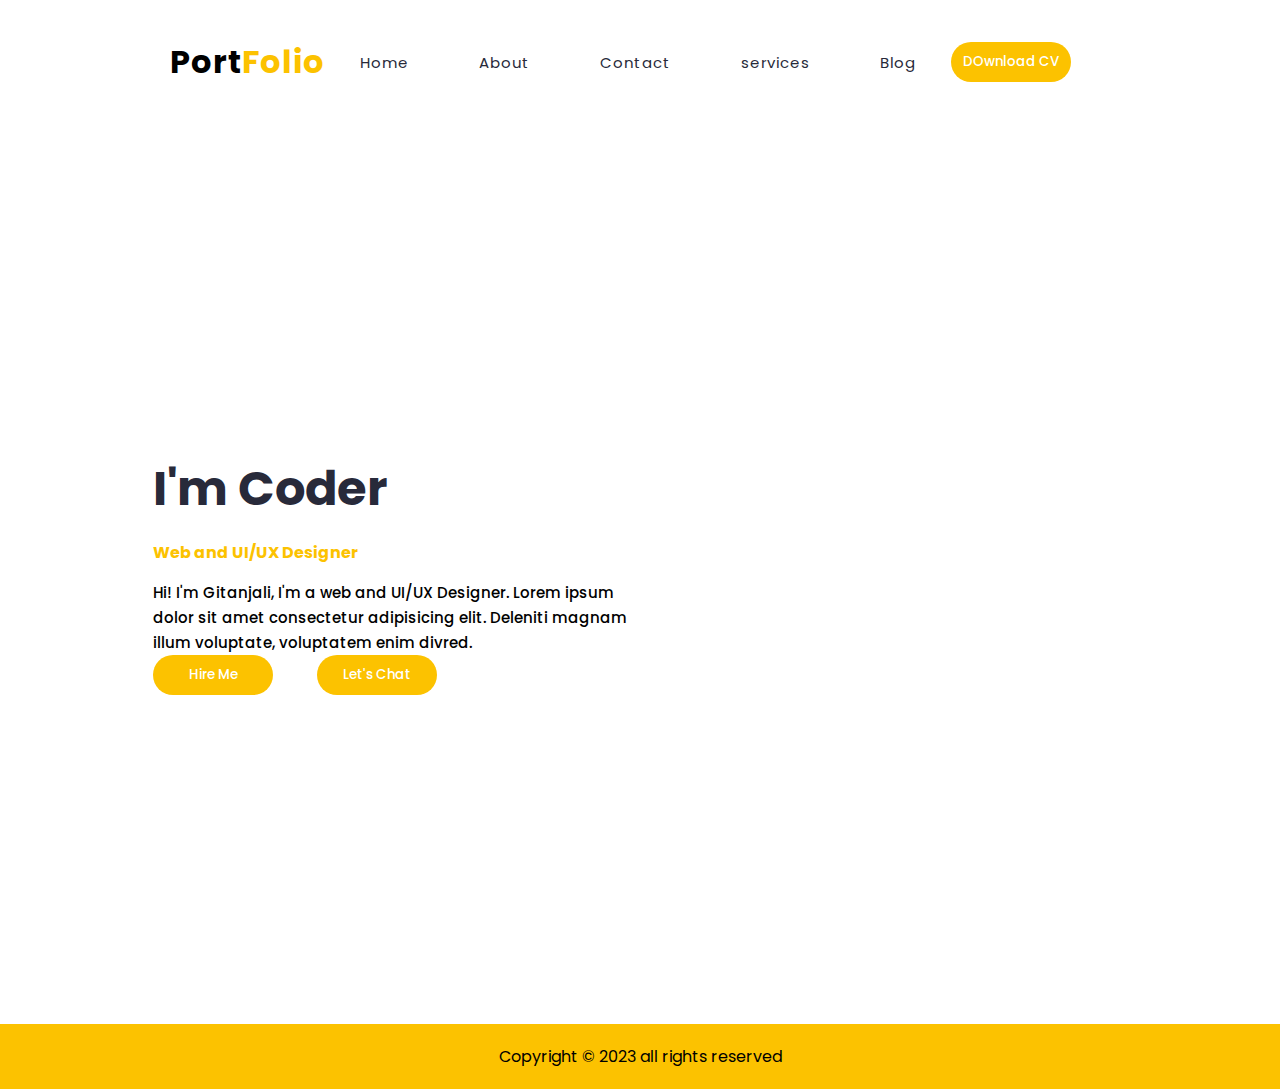
==== index.html @ 08637c22 "add new changes" ====
<!DOCTYPE html>
<html lang="en">
<head>
    <meta charset="UTF-8">
    <meta http-equiv="X-UA-Compatible" content="IE=edge">
    <meta name="viewport" content="width=device-width, initial-scale=1.0">
    <title>portfolio</title>
    <link rel="stylesheet" href="./css/style.css">
</head>
<body>
    <div class="container">
    <div class="nav">
      <h1>Port<span>Folio</span></h1>
      <ul>
        <li><a href="#">Home</a></li>
        <li><a href="#">About</a></li>
        <li><a href="#">Contact</a></li>
        <li><a href="#">services</a></li>
        <li><a href="#">Blog</a></li>
      </ul>
      <button>DOwnload CV</button>
    </div>
    <div class="content">
      <div class="details">
        <h1>I'm Coder</h1>
        <h5>Web and UI/UX Designer</h5>
        <p>Hi! I'm Gitanjali, I'm a web and  UI/UX Designer. Lorem ipsum dolor sit amet consectetur adipisicing elit. Deleniti magnam illum voluptate, voluptatem enim divred.</p>
        <button>Hire Me</button>
        <button>Let's Chat</button>
      </div>
      <div class="img">

      </div>
    </div>
    <!--Footer-->
<div class="footer">
  <p class="text"> Copyright &#169 2023 all rights reserved</p>
  </div>
</body>
</html> 
</body>
</html>
---- css/style.css ----
@import url('https://fonts.googleapis.com/css2?family=Poppins:wght@300;400;500;600;700&display=swap');
*{
  padding: 0; margin: 0;
  box-sizing: border-box;
  font-family: 'Poppins',sans-serif;
}
:root{
  --backcolor:#fcc200;
  --textcolor:#282a3a;
}
.container{
  width: 100%;
  display: flex;
  flex-direction: column;
}
.container .nav{
  position: relative;
  width: 84;
  margin:2% auto;
  display: flex;
  justify-content: space-between;
  align-items: center;

}
.container .nav h1{
  font-size: 2em;
  font-weight: 700;
  letter-spacing: 1px;
  
}
.container .nav span{
  color: var(--backcolor);
}
.container .nav ul{
  display: flex;
  font-size: 15px;
  font-weight: 500;
  list-style: none;
}
.container .nav ul li{
padding: 15px;
margin: 10px;
}
.container .nav ul li a{
  text-decoration: none;
  color: var(--textcolor);
  padding: 10px;
  letter-spacing: 1px;
  font-weight: 400;
  transition: 0.5s ease;
}
.container .nav ul li a:hover{
  border: 3px solid var(--backcolor);
}
.container .nav button{
  cursor: pointer;
  width: 120px;
  height: 40px;
  margin-right: 40px;
  border-radius :20px; 
  border: none;
  color: #ffff;
  background-color:var(--backcolor);
  font-weight: 500;
  transition: 0.5s ease;

}
.container .nav button:hover{
  background: #ffff;
  color: var(--textcolor);
  border: 3px solid var(--backcolor);
} 
.container .content{
  width: 100%;
  height: 100vh;
  position: relative;
  display: flex;
  flex-direction: row;
  justify-content: space-evenly;
  align-items: center;
}

.container .content .details{
  padding: 20px;
  margin: 10px;
}
.container .content .details h1{
  font-size: 3em;
  color: var(--textcolor);

}
.container .content .details h5{
  margin-top: 15px ;
  font-size: 16px;
  color: var(--backcolor);
}
.container .content .details p{
  width: 500px;
  margin-top: 15px;
  font-size: 15px;
  font-weight: 500;
  line-height: 25px;
}
.container .content .details button{
  cursor: pointer;
  width: 120px;
  height: 40px;
  margin-right: 40px;
  border-radius :20px; 
  border: none;
  color: #ffff;
  background-color:var(--backcolor);
  font-weight: 500;
  transition: 0.5s ease;

}
.container .content .details button:hover{
  cursor: pointer;
  border: 3px solid var(--backcolor);
  background-color: #ffff;
  color: var(--textcolor);
}
.container .content .img{
  width: 350px;
  height: 350px;
  background: url(/image.jpg);
  background-repeat: no-repeat;
  background-size: cover;
  border-radius: 50%;
  border: none;
  transition: 0.5s ease;
}
.container .content .img:hover{
  transform: scale(1.3);

}
.about
{
    position: relative;
    width: 100%;
    display: flex;

} 
.about .contentBx
{
    background: #ffff;
    padding: 100px;
    width: 100%;
}
.footer
   {
       padding: 20px 50px;
       flex-direction: column-reverse;
       text-align: center;
   }
   .footer 
{
    background: var(--backcolor);
    padding: 20px 100px;
    display: flex;
    justify-content: space-between;
    align-items: center;
}
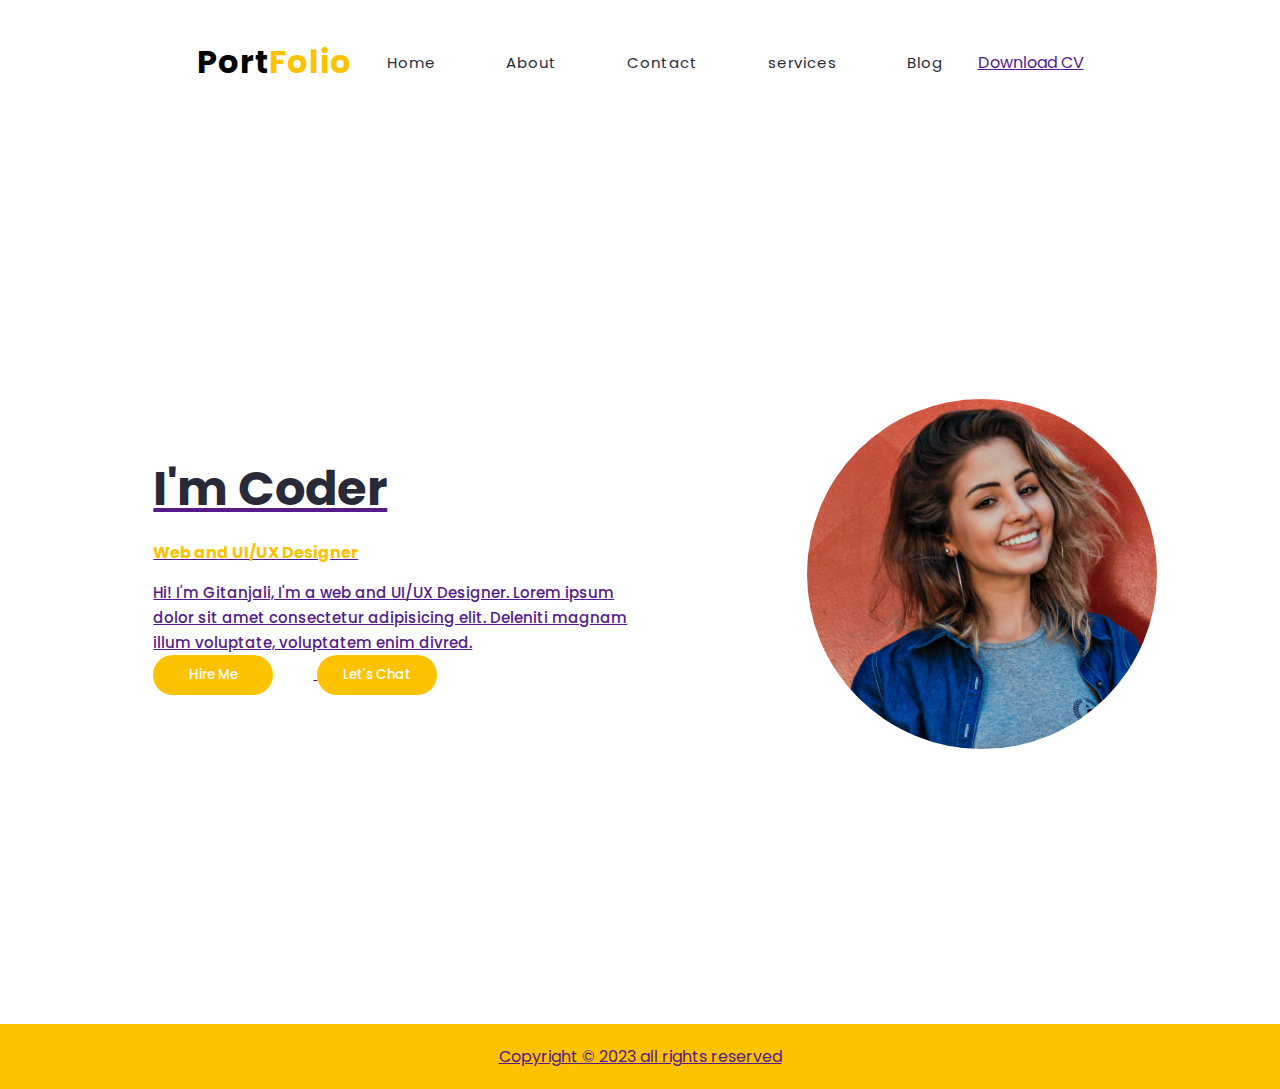
==== commit 0db9d1ce: "speling" ====
--- a/index.html
+++ b/index.html
@@ -18,7 +18,7 @@
         <li><a href="#">services</a></li>
         <li><a href="#">Blog</a></li>
       </ul>
-      <button>DOwnload CV</button>
+      <a href="">Download CV</button>
     </div>
     <div class="content">
       <div class="details">
--- a/css/style.css
+++ b/css/style.css
@@ -123,7 +123,7 @@
 .container .content .img{
   width: 350px;
   height: 350px;
-  background: url(/image.jpg);
+  background: url(/image1.jpeg);
   background-repeat: no-repeat;
   background-size: cover;
   border-radius: 50%;
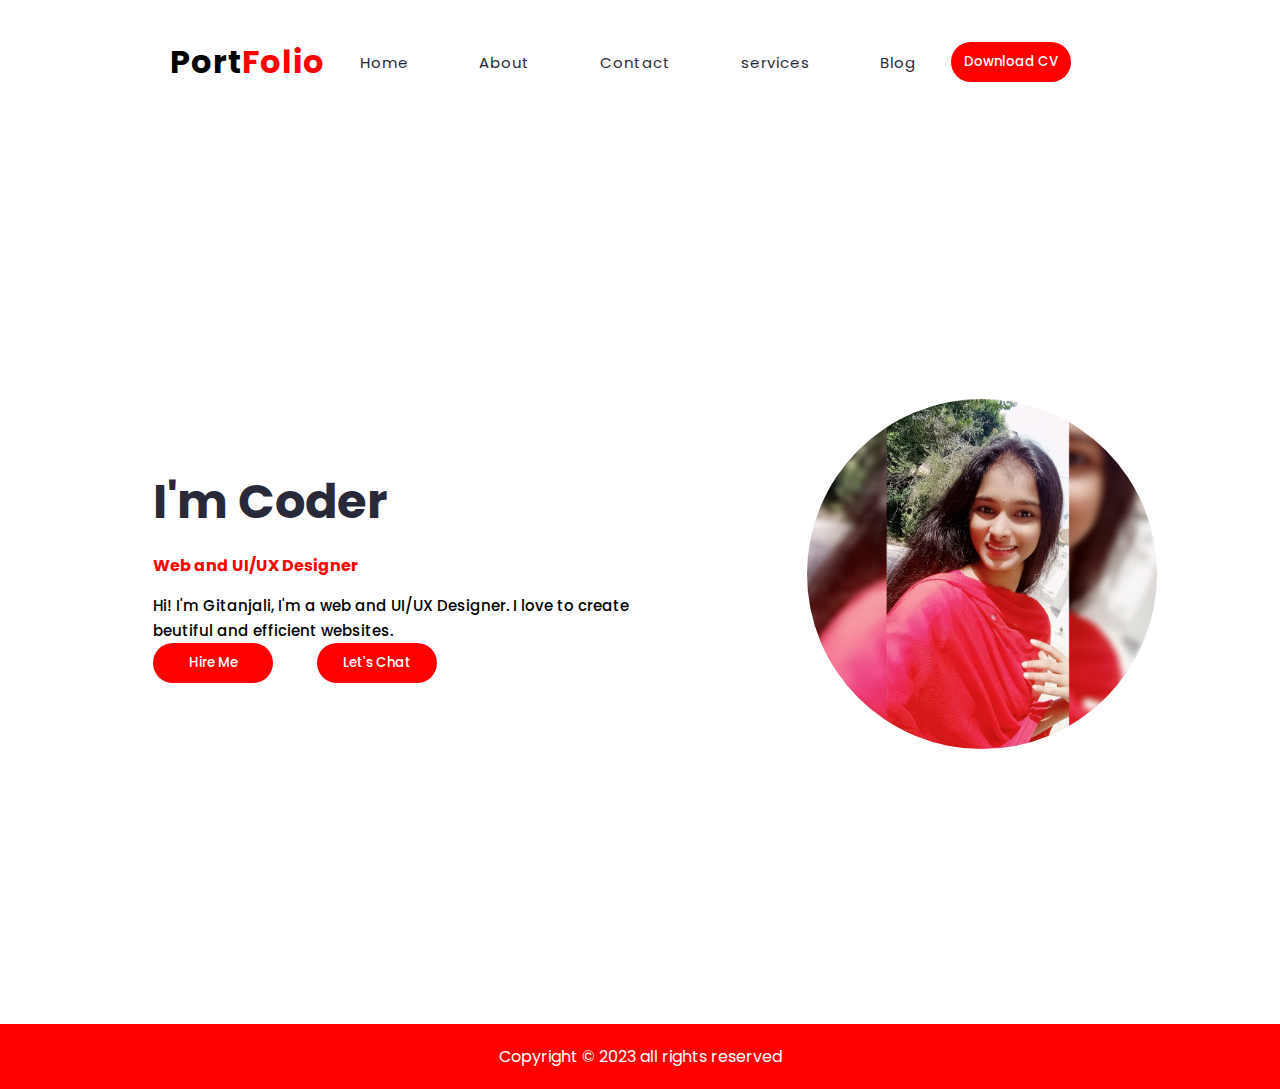
==== commit c3e9d9fe: "style change" ====
--- a/index.html
+++ b/index.html
@@ -17,14 +17,14 @@
         <li><a href="#">Contact</a></li>
         <li><a href="#">services</a></li>
         <li><a href="#">Blog</a></li>
-      </ul>
-      <a href="">Download CV</button>
+        </ul>
+      <button><a href="">Download CV </a></button>
     </div>
     <div class="content">
       <div class="details">
         <h1>I'm Coder</h1>
-        <h5>Web and UI/UX Designer</h5>
-        <p>Hi! I'm Gitanjali, I'm a web and  UI/UX Designer. Lorem ipsum dolor sit amet consectetur adipisicing elit. Deleniti magnam illum voluptate, voluptatem enim divred.</p>
+        <h3>Web and UI/UX Designer</h3>
+        <p>Hi! I'm Gitanjali, I'm a web and  UI/UX Designer. I love to create beutiful and efficient websites.</p>
         <button>Hire Me</button>
         <button>Let's Chat</button>
       </div>
--- a/css/style.css
+++ b/css/style.css
@@ -5,7 +5,7 @@
   font-family: 'Poppins',sans-serif;
 }
 :root{
-  --backcolor:#fcc200;
+  --backcolor:red;
   --textcolor:#282a3a;
 }
 .container{
@@ -65,6 +65,11 @@
   transition: 0.5s ease;
 
 }
+.container button a{     
+  text-decoration: none;
+  color: white;
+}
+
 .container .nav button:hover{
   background: #ffff;
   color: var(--textcolor);
@@ -89,7 +94,7 @@
   color: var(--textcolor);
 
 }
-.container .content .details h5{
+.container .content .details h3{
   margin-top: 15px ;
   font-size: 16px;
   color: var(--backcolor);
@@ -123,7 +128,7 @@
 .container .content .img{
   width: 350px;
   height: 350px;
-  background: url(/image1.jpeg);
+  background: url(/image/pic2.jpg);
   background-repeat: no-repeat;
   background-size: cover;
   border-radius: 50%;
@@ -152,6 +157,7 @@
        padding: 20px 50px;
        flex-direction: column-reverse;
        text-align: center;
+       color: white;
    }
    .footer 
 {
@@ -160,4 +166,4 @@
     display: flex;
     justify-content: space-between;
     align-items: center;
-}+}
